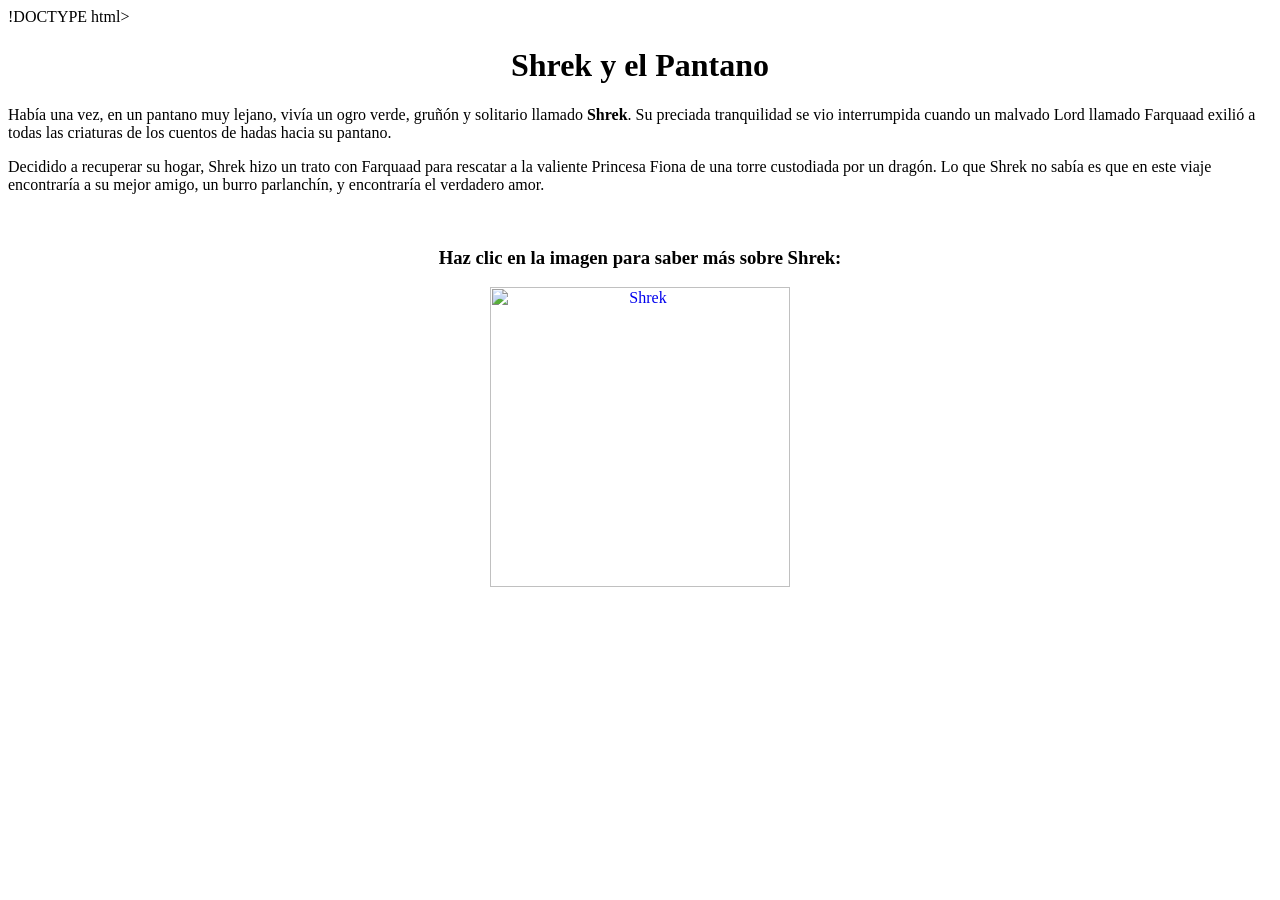
==== lab-jquery/index.html @ b7e017b9 "Add index.html for Shrek story page Premisa de Shrek" ====
!DOCTYPE html>
<html lang="es">
<head>
    <meta charset="UTF-8">
    <title>La Historia de Shrek</title>
</head>
<body>

    <center>
        <h1>Shrek y el Pantano</h1>
    </center>

    <p>Había una vez, en un pantano muy lejano, vivía un ogro verde, gruñón y solitario llamado <strong>Shrek</strong>. Su preciada tranquilidad se vio interrumpida cuando un malvado Lord llamado Farquaad exilió a todas las criaturas de los cuentos de hadas hacia su pantano.</p>

    <p>Decidido a recuperar su hogar, Shrek hizo un trato con Farquaad para rescatar a la valiente Princesa Fiona de una torre custodiada por un dragón. Lo que Shrek no sabía es que en este viaje encontraría a su mejor amigo, un burro parlanchín, y encontraría el verdadero amor.</p>

    <br>
    
    <center>
        <h3>Haz clic en la imagen para saber más sobre Shrek:</h3>
        
        <!-- Etiqueta para mostrar una imagen que funciona como enlace -->
        <a href="https://es.wikipedia.org/wiki/Shrek_(franquicia)" target="_blank">
            <img src="https://share.google/CZccfalqWhhPxcMbK" alt="Shrek" width="300">
        </a>
    </center>

</body>
  </html>
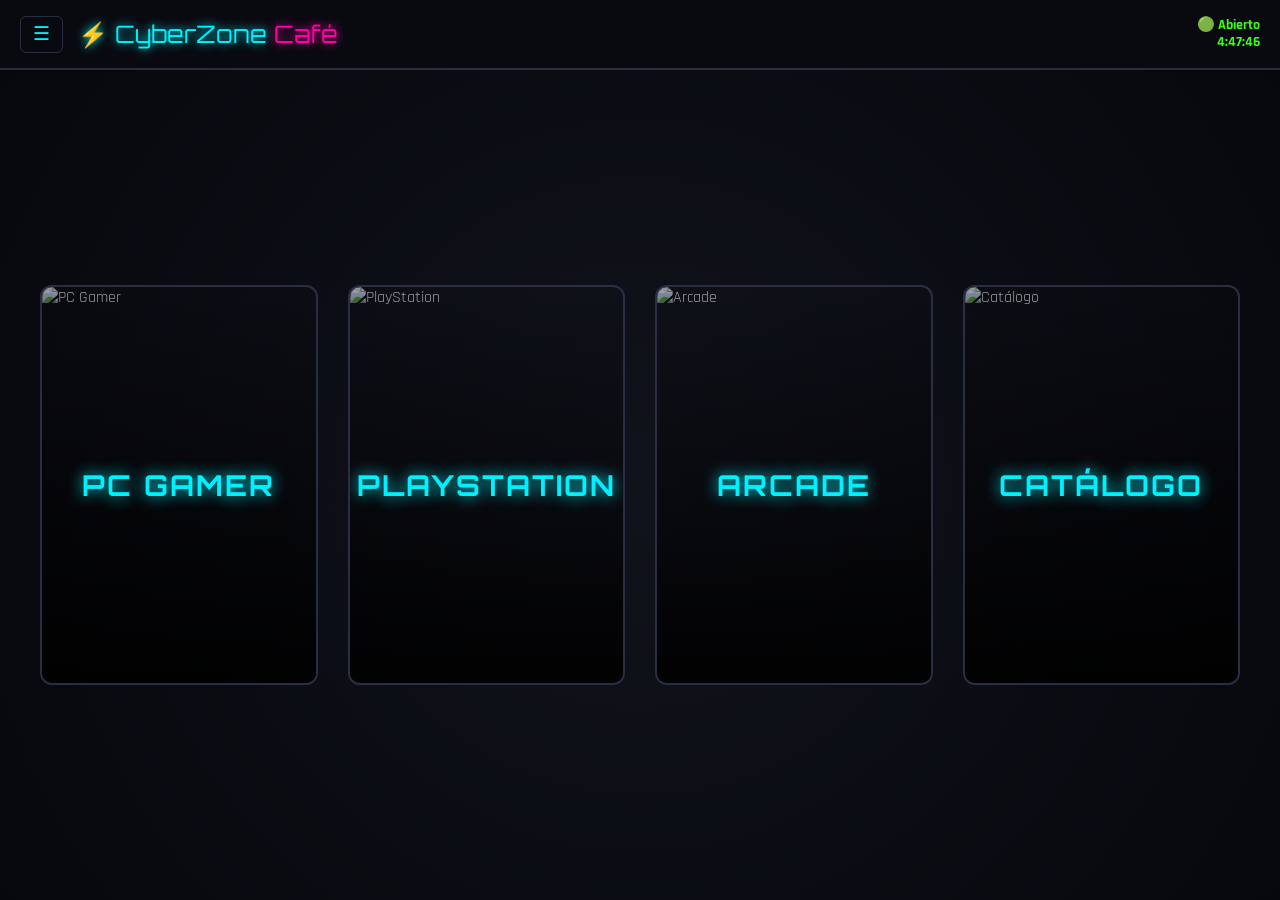
==== commit 28c22f48: "Update index.html" ====
--- a/lab-jquery/index.html
+++ b/lab-jquery/index.html
@@ -1,30 +1,783 @@
-!DOCTYPE html>
+<!DOCTYPE html>
 <html lang="es">
 <head>
-    <meta charset="UTF-8">
-    <title>La Historia de Shrek</title>
+  <meta charset="UTF-8">
+  <meta name="viewport" content="width=device-width, initial-scale=1.0">
+  <title>CyberZone Café | Reservas</title>
+  
+  <!-- Fuentes de Google -->
+  <link href="https://fonts.googleapis.com/css2?family=Orbitron:wght@700;900&family=Rajdhani:wght@500;600;700&display=swap" rel="stylesheet">
+  
+  <!-- jQuery (CDN) - Cargado en el HEAD como indica la rúbrica -->
+  <script src="https://code.jquery.com/jquery-3.7.1.min.js"></script>
+
+  <style>
+    /* =========================================
+       VARIABLES Y ESTILOS BASE
+       ========================================= */
+    :root {
+      --bg: #07080d;
+      --panel-bg: #11131c;
+      --card-bg: #1a1d2b;
+      --border: #2a2e42;
+      --cyan: #00f0ff;
+      --magenta: #ff00aa;
+      --green: #39ff14;
+      --yellow: #ffd700;
+      --text: #ffffff;
+      --muted: #8b8e9f;
+    }
+
+    * { box-sizing: border-box; margin: 0; padding: 0; }
+    
+    body { 
+      background: var(--bg); color: var(--text); font-family: 'Rajdhani', sans-serif; 
+      height: 100vh; overflow: hidden; display: flex; flex-direction: column;
+    }
+    
+    h1, h2, h3 { font-family: 'Orbitron', sans-serif; }
+    button { font-family: 'Rajdhani', sans-serif; cursor: pointer; transition: 0.3s; }
+
+    /* =========================================
+       NAVBAR
+       ========================================= */
+    #navbar { 
+      height: 70px; background: #090a10; border-bottom: 2px solid var(--border); 
+      display: flex; justify-content: space-between; align-items: center; padding: 0 20px; flex-shrink: 0; position: relative; z-index: 100;
+    }
+    .nav-left { display: flex; align-items: center; gap: 15px; }
+    .hamburger { background: transparent; border: 1px solid var(--border); color: var(--cyan); font-size: 1.2rem; padding: 5px 12px; border-radius: 6px; }
+    .hamburger:hover { background: var(--card-bg); }
+    .logo { font-family: 'Orbitron'; font-size: 1.5rem; color: var(--cyan); text-shadow: 0 0 10px var(--cyan); }
+    .logo span { color: var(--magenta); text-shadow: 0 0 10px var(--magenta); }
+    .status-indicator { color: var(--green); font-size: 0.9rem; text-align: right; line-height: 1.2; font-weight: 700; }
+
+    /* MENU HAMBURGUESA */
+    .mobile-menu { 
+      display: none; position: absolute; top: 70px; left: 20px; 
+      background: var(--panel-bg); border: 1px solid var(--cyan); 
+      border-radius: 8px; width: 220px; z-index: 200; box-shadow: 0 0 20px rgba(0,240,255,0.2);
+    }
+    .mobile-menu.active { display: block; }
+    .mobile-menu a { display: block; padding: 12px 15px; color: var(--text); text-decoration: none; border-bottom: 1px solid var(--border); font-weight: 600; }
+    .mobile-menu a:hover { background: var(--card-bg); color: var(--cyan); }
+    .menu-dropdown { position: relative; }
+    .dropdown-content { display: none; background: #000; padding-left: 15px; }
+    .menu-dropdown:hover .dropdown-content { display: block; }
+    .dropdown-content a { font-size: 0.9rem; border-bottom: none; color: var(--muted); }
+
+    /* =========================================
+       SELECTOR CENTRAL CON IMÁGENES
+       ========================================= */
+    .main-selector {
+      flex: 1; display: flex; justify-content: center; align-items: center; gap: 30px; padding: 40px;
+      background: radial-gradient(circle at center, #11131c 0%, #07080d 100%);
+    }
+    .selector-card {
+      width: 280px; height: 400px; border-radius: 12px; overflow: hidden; position: relative;
+      cursor: pointer; border: 2px solid var(--border); transition: 0.4s;
+    }
+    .selector-card img { width: 100%; height: 100%; object-fit: cover; opacity: 0.6; transition: 0.4s; }
+    .selector-card:hover { transform: translateY(-10px); border-color: var(--cyan); box-shadow: 0 0 30px rgba(0,240,255,0.4); }
+    .selector-card:hover img { opacity: 1; transform: scale(1.05); }
+    .selector-overlay {
+      position: absolute; inset: 0; display: flex; justify-content: center; align-items: center;
+      background: linear-gradient(to top, rgba(0,0,0,0.9), transparent);
+    }
+    .selector-overlay h2 { color: var(--cyan); font-size: 1.8rem; text-shadow: 0 0 15px var(--cyan); letter-spacing: 2px; }
+
+    /* =========================================
+       DASHBOARD (VISTA INTERNA)
+       ========================================= */
+    .dashboard-container {
+      flex: 1; display: grid; grid-template-columns: 1fr 380px; gap: 15px; padding: 15px; overflow: hidden;
+    }
+    .btn-back { background: transparent; border: 1px solid var(--muted); color: #fff; padding: 5px 10px; border-radius: 4px; margin-bottom: 10px; width: fit-content; }
+    .btn-back:hover { border-color: var(--cyan); color: var(--cyan); }
+
+    .panel { background: var(--panel-bg); border: 1px solid var(--border); border-radius: 12px; padding: 15px; display: flex; flex-direction: column; overflow: hidden; }
+    .panel h2 { font-size: 1.1rem; margin-bottom: 10px; color: #fff; }
+
+    .promo-banner { background: linear-gradient(90deg, #ff00aa33, #00f0ff33); border: 1px solid var(--magenta); color: #fff; padding: 8px 15px; border-radius: 8px; text-align: center; font-weight: 600; margin-bottom: 10px; font-size: 0.9rem; }
+    .platform-promo { background: var(--card-bg); border-left: 4px solid var(--yellow); padding: 8px 15px; border-radius: 4px; margin-bottom: 15px; font-size: 0.85rem; color: #ccc; }
+    .platform-promo strong { color: var(--yellow); }
+
+    .panel-header { display: flex; justify-content: space-between; align-items: center; margin-bottom: 10px; flex-wrap: wrap; gap: 10px; }
+    .search-box input { background: var(--card-bg); border: 1px solid var(--border); color: #fff; padding: 8px 15px; border-radius: 20px; width: 200px; outline: none; }
+
+    /* FILTROS DE GÉNERO */
+    .filter-tabs { display: flex; gap: 8px; margin-bottom: 15px; flex-wrap: wrap; }
+    .tab { background: var(--card-bg); border: 1px solid var(--border); color: var(--muted); padding: 5px 15px; border-radius: 20px; font-weight: 600; font-size: 0.85rem; }
+    .tab:hover { border-color: var(--cyan); color: var(--cyan); }
+    .tab.active { background: var(--cyan); color: #000; border-color: var(--cyan); box-shadow: 0 0 10px rgba(0,240,255,0.4); }
+
+    .game-grid { display: grid; grid-template-columns: repeat(auto-fill, minmax(160px, 1fr)); gap: 15px; overflow-y: auto; padding-right: 5px; }
+    .game-grid::-webkit-scrollbar { width: 6px; }
+    .game-grid::-webkit-scrollbar-thumb { background: var(--border); border-radius: 10px; }
+
+    /* CARDS (Máquinas y Juegos) */
+    .card { background: var(--card-bg); border-radius: 8px; overflow: hidden; border: 1px solid var(--border); position: relative; transition: 0.3s; display: flex; flex-direction: column; }
+    .card:hover { transform: translateY(-3px); border-color: var(--cyan); }
+    .card img { width: 100%; height: 180px; object-fit: cover; }
+    .card-info { padding: 10px; flex: 1; display: flex; flex-direction: column; }
+    .card-info h3 { font-size: 0.9rem; margin-bottom: 4px; }
+    .card-info p { font-size: 0.8rem; color: var(--muted); margin-bottom: 10px; }
+
+    /* ETIQUETAS EN CATÁLOGO */
+    .platform-tag { position: absolute; top: 8px; right: 8px; background: #000; border: 1px solid var(--cyan); color: var(--cyan); font-size: 0.7rem; padding: 2px 6px; border-radius: 4px; font-weight: 700; z-index: 10; }
+    .genre-badge { background: #2a2e42; color: #fff; padding: 2px 8px; border-radius: 4px; font-size: 0.7rem; display: inline-block; margin-bottom: 8px; width: fit-content; text-transform: uppercase; }
+
+    .status-badge { position: absolute; top: 8px; right: 8px; padding: 3px 8px; border-radius: 4px; font-size: 0.7rem; font-weight: 800; text-transform: uppercase; }
+    .status-libre { background: var(--green); color: #000; box-shadow: 0 0 10px var(--green); }
+    .status-ocupado { background: #ff5252; color: #fff; box-shadow: 0 0 10px #ff5252; }
+
+    .btn-play { width: 100%; padding: 8px; background: transparent; border: 1px solid var(--cyan); color: var(--cyan); border-radius: 4px; font-weight: 700; margin-top: auto; }
+    .btn-play:hover:not(:disabled) { background: var(--cyan); color: #000; }
+    .btn-play:disabled { border-color: #444; color: #666; cursor: not-allowed; background: #222; }
+
+    /* SIDEBAR BITÁCORA */
+    .sidebar { display: flex; flex-direction: column; height: 100%; overflow: hidden; }
+    .resumen-panel { flex: 1; }
+    .resumen-lista { list-style: none; overflow-y: auto; flex: 1; }
+    .resumen-lista::-webkit-scrollbar { width: 4px; }
+    .resumen-lista::-webkit-scrollbar-thumb { background: var(--border); }
+
+    .log-item { background: var(--card-bg); border: 1px solid var(--border); border-radius: 8px; padding: 12px; margin-bottom: 10px; border-left: 4px solid var(--cyan); }
+    .log-item h4 { font-size: 0.95rem; color: #fff; margin-bottom: 4px; display: flex; justify-content: space-between; }
+    .log-item .user { font-size: 0.85rem; color: var(--magenta); font-weight: bold; margin-bottom: 6px; }
+    .log-item .details { font-size: 0.8rem; color: var(--muted); margin-bottom: 8px; }
+    .log-item .timer-box { background: #000; padding: 6px 10px; border-radius: 4px; font-family: monospace; font-size: 0.9rem; text-align: center; color: var(--yellow); border: 1px solid var(--border); }
+    .log-item .timer-box.activo { color: var(--green); border-color: var(--green); }
+    .log-item .timer-box.espera { color: var(--cyan); }
+    .log-item .timer-box.terminado { color: #ff5252; border-color: #ff5252; }
+
+    /* MODAL */
+    .modal-overlay { position: fixed; inset: 0; background: rgba(0,0,0,0.85); backdrop-filter: blur(4px); display: flex; justify-content: center; align-items: center; z-index: 1000; padding: 15px;}
+    .modal-box { background: var(--panel-bg); border: 1px solid var(--cyan); border-radius: 12px; padding: 25px; width: 100%; max-width: 400px; position: relative; max-height: 90vh; overflow-y: auto; }
+    .modal-close { position: absolute; top: 15px; right: 15px; background: transparent; border: none; color: #fff; font-size: 1.5rem; cursor: pointer; }
+    .modal-box h2 { font-size: 1.2rem; margin-bottom: 15px; color: var(--cyan); }
+    .form-group { margin-bottom: 15px; display: flex; flex-direction: column; gap: 5px; }
+    .form-row { display: flex; gap: 10px; }
+    .form-row .form-group { flex: 1; }
+    .form-group label { font-size: 0.85rem; color: var(--muted); font-weight: 700; }
+    .form-group input, .form-group select { background: var(--card-bg); border: 1px solid var(--border); color: #fff; padding: 10px; border-radius: 6px; outline: none; font-family: 'Rajdhani'; }
+    .form-group input:focus, .form-group select:focus { border-color: var(--cyan); }
+
+    /* ESTILOS DE ERROR EN EL MODAL */
+    .error-msg { color: #ff5252; font-size: 0.8rem; display: none; font-weight: 600; margin-top: 2px; }
+    .input-error { border-color: #ff5252 !important; box-shadow: 0 0 10px rgba(255,82,82,0.3) !important; }
+
+    .modal-actions { display: flex; gap: 10px; margin-top: 20px; }
+    .modal-actions button { flex: 1; padding: 10px; border-radius: 6px; font-weight: 700; }
+    .btn-secondary { background: transparent; border: 1px solid var(--muted); color: #fff; }
+    .btn-primary { background: var(--cyan); border: none; color: #000; }
+
+    /* TOAST */
+    .toast { position: fixed; top: 20px; right: 20px; background: #0a2a0a; border: 1px solid var(--green); border-radius: 8px; padding: 15px 20px; display: flex; align-items: center; gap: 15px; z-index: 2000; }
+    .toast-icon { background: var(--green); color: #000; width: 30px; height: 30px; border-radius: 50%; display: flex; justify-content: center; align-items: center; font-weight: bold; }
+    .toast-content strong { color: var(--green); font-size: 0.95rem; }
+
+    /* =========================================
+       MEDIA QUERIES (RESPONSIVE)
+       ========================================= */
+    @media (max-width: 1024px) {
+      body { height: auto; overflow-y: auto; overflow-x: hidden; }
+      .dashboard-container { grid-template-columns: 1fr; height: auto; overflow: visible; }
+      .sidebar { height: auto; overflow: visible; }
+      .game-grid { overflow-y: visible; max-height: none; }
+      .resumen-lista { overflow-y: visible; max-height: none; }
+      .main-selector { flex-wrap: wrap; padding: 20px; height: auto; }
+      .selector-card { width: 45%; height: 250px; }
+    }
+
+    @media (max-width: 768px) {
+      .nav-left .logo { font-size: 1.2rem; }
+      .nav-right .status-indicator { font-size: 0.8rem; }
+      .selector-card { width: 100%; height: 200px; }
+      .panel-header { flex-direction: column; align-items: flex-start; }
+      .search-box input { width: 100%; }
+      .modal-box { padding: 15px; }
+      .form-row { flex-direction: column; gap: 0; }
+      .toast { width: calc(100% - 40px); left: 20px; right: 20px; top: 10px; }
+    }
+  </style>
 </head>
 <body>
 
-    <center>
-        <h1>Shrek y el Pantano</h1>
-    </center>
-
-    <p>Había una vez, en un pantano muy lejano, vivía un ogro verde, gruñón y solitario llamado <strong>Shrek</strong>. Su preciada tranquilidad se vio interrumpida cuando un malvado Lord llamado Farquaad exilió a todas las criaturas de los cuentos de hadas hacia su pantano.</p>
-
-    <p>Decidido a recuperar su hogar, Shrek hizo un trato con Farquaad para rescatar a la valiente Princesa Fiona de una torre custodiada por un dragón. Lo que Shrek no sabía es que en este viaje encontraría a su mejor amigo, un burro parlanchín, y encontraría el verdadero amor.</p>
-
-    <br>
+  <!-- NAVBAR -->
+  <header id="navbar">
+    <div class="nav-left">
+      <button class="hamburger" id="hamburger">☰</button>
+      <div class="logo">⚡ CyberZone <span>Café</span></div>
+    </div>
+
+    <!-- Menú Hamburguesa -->
+    <nav class="mobile-menu" id="mobileMenu">
+      <a href="#" class="menu-link" data-section="inicio">🏠 Inicio</a>
+      <a href="#" class="menu-link" data-section="catalogo">🛒 Catálogo de Juegos</a>
+      <div class="menu-dropdown">
+        <a href="#" class="menu-link">✉️ Contacto ▼</a>
+        <div class="dropdown-content">
+          <a href="#">Facebook</a>
+          <a href="#">Instagram</a>
+          <a href="#">WhatsApp</a>
+          <a href="#">TikTok</a>
+        </div>
+      </div>
+    </nav>
+
+    <div class="nav-right">
+      <div class="status-indicator">🟢 Abierto <br><span id="reloj">00:00:00</span></div>
+    </div>
+  </header>
+
+  <!-- SELECTOR CENTRAL -->
+  <section class="main-selector" id="mainSelector">
+    <div class="selector-card" data-platform="pc">
+      <img src="https://images.unsplash.com/photo-1587202372775-e229f172b9d7?w=600" alt="PC Gamer">
+      <div class="selector-overlay"><h2>PC GAMER</h2></div>
+    </div>
+    <div class="selector-card" data-platform="play">
+      <img src="https://images.unsplash.com/photo-1607853202273-797f1c22a38e?w=600" alt="PlayStation">
+      <div class="selector-overlay"><h2>PLAYSTATION</h2></div>
+    </div>
+    <div class="selector-card" data-platform="arcade">
+      <img src="https://images.unsplash.com/photo-1511512578047-dfb367046420?w=600" alt="Arcade">
+      <div class="selector-overlay"><h2>ARCADE</h2></div>
+    </div>
+    <div class="selector-card" data-platform="catalogo">
+      <img src="https://images.unsplash.com/photo-1552820728-8b83bb6b773f?w=600" alt="Catálogo">
+      <div class="selector-overlay"><h2>CATÁLOGO</h2></div>
+    </div>
+  </section>
+
+  <!-- DASHBOARD -->
+  <main class="dashboard-container" id="dashboardContainer" style="display:none;">
     
-    <center>
-        <h3>Haz clic en la imagen para saber más sobre Shrek:</h3>
+    <section class="panel main-panel">
+      <button id="btnVolver" class="btn-back">⬅ Volver al menú principal</button>
+      
+      <div class="promo-banner">
+        🎉 ¡Celebra tu cumpleaños con nosotros! Presenta tu CI y obtén <strong>5 HORAS GRATIS</strong>.
+      </div>
+
+      <div class="panel-header">
+        <h2 id="section-title">Máquinas PC Gamer</h2>
+        <div class="search-box" id="searchContainer" style="display:none;">
+          <input type="text" id="searchGame" placeholder="🔍 Buscar juego...">
+        </div>
+      </div>
+
+      <div class="filter-tabs" id="filterContainer" style="display:none;">
+        <button class="tab active" data-genre="all">Todos</button>
+        <button class="tab" data-genre="fps">FPS</button>
+        <button class="tab" data-genre="moba">MOBA</button>
+        <button class="tab" data-genre="rpg">RPG</button>
+        <button class="tab" data-genre="deportes">Deportes</button>
+        <button class="tab" data-genre="accion">Acción</button>
+        <button class="tab" data-genre="battle">Battle Royale</button>
+        <button class="tab" data-genre="arcade">Arcade / Retro</button>
+      </div>
+
+      <div class="platform-promo" id="platformPromo"></div>
+      <div class="game-grid" id="contentGrid"></div>
+    </section>
+
+    <aside class="sidebar">
+      <section class="panel resumen-panel">
+        <h2>📋 Bitácora de Reservas</h2>
+        <ul id="bitacoraLista" class="resumen-lista">
+          <li class="empty">No hay reservas activas</li>
+        </ul>
+      </section>
+    </aside>
+  </main>
+
+  <!-- MODAL DE RESERVA -->
+  <div id="modalReserva" class="modal-overlay" style="display:none">
+    <div class="modal-box">
+      <button class="modal-close" id="modalClose">×</button>
+      <h2 id="modalTitle">Alquilar Máquina</h2>
+      
+      <div class="form-group">
+        <label>Nombre de la persona:</label>
+        <input type="text" id="inputNombre" placeholder="Ej. Juan Pérez">
+        <small id="errorNombre" class="error-msg">Solo se permiten letras y espacios.</small>
+      </div>
+
+      <!-- CONTROLES EXTRA (Solo para PlayStation) -->
+      <div class="form-group" id="controlesGroup" style="display:none;">
+        <label>Cantidad de Controles (Máx 4):</label>
+        <select id="selectControles">
+          <option value="1">1 Control (Incluido)</option>
+          <option value="2">2 Controles (+ BOB 5)</option>
+          <option value="3">3 Controles (+ BOB 10)</option>
+          <option value="4">4 Controles (+ BOB 15)</option>
+        </select>
+      </div>
+
+      <div class="form-row">
+        <div class="form-group">
+          <label>Hora de inicio:</label>
+          <select id="selectHoraInicio">
+            <option value="14:00">14:00</option>
+            <option value="15:00">15:00</option>
+            <option value="16:00">16:00</option>
+            <option value="17:00">17:00</option>
+            <option value="18:00">18:00</option>
+            <option value="19:00">19:00</option>
+            <option value="20:00">20:00</option>
+            <option value="21:00">21:00</option>
+          </select>
+        </div>
+        <div class="form-group">
+          <label>Horas a reservar (1-5):</label>
+          <input type="number" id="inputHorasReserva" value="1" min="1" max="5">
+          <small id="errorHoras" class="error-msg">Máximo 5 horas.</small>
+        </div>
+      </div>
+
+      <div class="form-group">
+        <label>Combo Snacks (Opcional):</label>
+        <select id="selectComboReserva">
+          <option value="0">Sin combo</option>
+          <option value="20">Combo 1 (Gaseosa + Snacks) - BOB 20</option>
+          <option value="35">Combo 2 (Hamburguesa + Bebida) - BOB 35</option>
+        </select>
+      </div>
+
+      <div class="modal-actions">
+        <button class="btn-secondary" id="btnCancelarModal">Cancelar</button>
+        <button class="btn-primary" id="btnConfirmarReserva">Confirmar Reserva</button>
+      </div>
+    </div>
+  </div>
+
+  <!-- TOAST ALERT -->
+  <div id="toastAlert" class="toast" style="display:none">
+    <div class="toast-icon">✓</div>
+    <div class="toast-content">
+      <strong>¡Reserva exitosa!</strong>
+      <p id="toastMsg">Máquina reservada.</p>
+    </div>
+  </div>
+
+  <!-- =========================================
+       LÓGICA DE JQUERY
+       ========================================= -->
+  <script>
+    $(document).ready(function() {
+      
+      // BASE DE DATOS
+      const db = {
+        pc: {
+          nombre: "PC Gamer",
+          promo: "🔥 <strong>2x1 en horas</strong> los días Martes de 14:00 a 18:00.",
+          maquinas: [
+            { id: "pc-1", nombre: "Estación 01 - RTX 4060", precio: 15, img: "https://images.unsplash.com/photo-1587202372775-e229f172b9d7?w=400" },
+            { id: "pc-2", nombre: "Estación 02 - RTX 4060", precio: 15, img: "https://images.unsplash.com/photo-1593305841991-05c297ba4575?w=400" },
+            { id: "pc-3", nombre: "Estación 03 - RTX 4070", precio: 20, img: "https://images.unsplash.com/photo-1542751371-adc38448a05e?w=400" },
+            { id: "pc-4", nombre: "Estación 04 - RTX 4070", precio: 20, img: "https://images.unsplash.com/photo-1552820728-8b83bb6b773f?w=400" }
+          ]
+        },
+        play: {
+          nombre: "PlayStation",
+          promo: "🎮 <strong>Jueves de torneo:</strong> Gana 1 hora gratis si vences al staff.",
+          maquinas: [
+            { id: "ps5-1", nombre: "Consola PS5 #1", precio: 20, img: "https://images.unsplash.com/photo-1607853202273-797f1c22a38e?w=400" },
+            { id: "ps5-2", nombre: "Consola PS5 #2", precio: 20, img: "https://images.unsplash.com/photo-1607853202273-797f1c22a38e?w=400" },
+            { id: "ps4-1", nombre: "Consola PS4 #1", precio: 15, img: "https://images.unsplash.com/photo-1507457379470-08b800bebc67?w=400" },
+            { id: "ps4-2", nombre: "Consola PS4 #2", precio: 15, img: "https://images.unsplash.com/photo-1507457379470-08b800bebc67?w=400" }
+          ]
+        },
+        arcade: {
+          nombre: "Arcade",
+          promo: "🕹️ <strong>Viernes Locos:</strong> 10 fichas extra por cada hora de alquiler.",
+          maquinas: [
+            { id: "arc-1", nombre: "Máquina Arcade Retro", precio: 10, img: "https://images.unsplash.com/photo-1511512578047-dfb367046420?w=400" },
+            { id: "arc-2", nombre: "Máquina Arcade Baile", precio: 12, img: "https://images.unsplash.com/photo-1552820728-8b83bb6b773f?w=400" }
+          ]
+        },
+        catalogo: {
+          nombre: "Catálogo",
+          juegos: [
+            { nombre: "Valorant", genero: "fps", plataforma: "pc", img: "https://cdn.cloudflare.steamstatic.com/steam/apps/1172470/header.jpg" },
+            { nombre: "League of Legends", genero: "moba", plataforma: "pc", img: "https://cdn.cloudflare.steamstatic.com/steam/apps/1269260/header.jpg" },
+            { nombre: "CS:GO 2", genero: "fps", plataforma: "pc", img: "https://cdn.cloudflare.steamstatic.com/steam/apps/730/header.jpg" },
+            { nombre: "GTA V", genero: "accion", plataforma: "pc", img: "https://cdn.cloudflare.steamstatic.com/steam/apps/271590/header.jpg" },
+            { nombre: "Elden Ring", genero: "rpg", plataforma: "pc", img: "https://cdn.cloudflare.steamstatic.com/steam/apps/1245620/header.jpg" },
+            { nombre: "Fortnite", genero: "battle", plataforma: "pc", img: "https://cdn.cloudflare.steamstatic.com/steam/apps/1517290/header.jpg" },
+            { nombre: "God of War", genero: "accion", plataforma: "ps4/ps5", img: "https://cdn.cloudflare.steamstatic.com/steam/apps/2322010/header.jpg" },
+            { nombre: "Spider-Man 2", genero: "accion", plataforma: "ps5", img: "https://cdn.cloudflare.steamstatic.com/steam/apps/2651280/header.jpg" },
+            { nombre: "EA FC 24", genero: "deportes", plataforma: "ps4/ps5", img: "https://cdn.cloudflare.steamstatic.com/steam/apps/2195250/header.jpg" },
+            { nombre: "Warzone", genero: "battle", plataforma: "ps4/ps5", img: "https://cdn.cloudflare.steamstatic.com/steam/apps/1938090/header.jpg" },
+            { nombre: "Street Fighter 6", genero: "accion", plataforma: "arcade", img: "https://cdn.cloudflare.steamstatic.com/steam/apps/1364780/header.jpg" },
+            { nombre: "Tekken 8", genero: "accion", plataforma: "arcade", img: "https://cdn.cloudflare.steamstatic.com/steam/apps/1778820/header.jpg" },
+            { nombre: "Pac-Man", genero: "arcade", plataforma: "arcade", img: "https://upload.wikimedia.org/wikipedia/en/thumb/6/6c/Pac-Man_Coverart.jpg/220px-Pac-Man_Coverart.jpg" },
+            { nombre: "Metal Slug", genero: "arcade", plataforma: "arcade", img: "https://cdn.cloudflare.steamstatic.com/steam/apps/366250/header.jpg" }
+          ]
+        }
+      };
+
+      let currentPlatform = 'pc';
+      let reservas = []; 
+      let maquinaSeleccionada = null;
+      let currentGenre = 'all';
+
+      // RELOJ Y TIEMPO
+      setInterval(() => {
+        $('#reloj').text(new Date().toLocaleTimeString('es-ES'));
+        actualizarEstadoMaquinasYTimers(); 
+      }, 1000);
+
+      function stringToDate(horaStr) {
+        const [h, m] = horaStr.split(':');
+        const d = new Date();
+        d.setHours(h, m, 0, 0);
+        return d;
+      }
+
+      // NAVEGACIÓN
+      $('.selector-card').click(function() {
+        currentPlatform = $(this).data('platform');
+        currentGenre = 'all';
+        $('#mainSelector').fadeOut(200);
+        setTimeout(() => {
+          $('#dashboardContainer').fadeIn(200);
+          renderPlatform(currentPlatform);
+        }, 200);
+      });
+
+      $('#btnVolver').click(function() {
+        $('#dashboardContainer').fadeOut(200);
+        setTimeout(() => { $('#mainSelector').fadeIn(200); }, 200);
+      });
+
+      $('#hamburger').click(function(e) {
+        e.stopPropagation();
+        $('#mobileMenu').toggleClass('active');
+      });
+      $(document).click(function(e) {
+        if (!$(e.target).closest('#mobileMenu, #hamburger').length) {
+          $('#mobileMenu').removeClass('active');
+        }
+      });
+
+      $('.menu-link[data-section="inicio"]').click(function(e) {
+        e.preventDefault();
+        $('#dashboardContainer').fadeOut(200);
+        setTimeout(() => { $('#mainSelector').fadeIn(200); }, 200);
+        $('#mobileMenu').removeClass('active');
+      });
+
+      $('.menu-link[data-section="catalogo"]').click(function(e) {
+        e.preventDefault();
+        currentPlatform = 'catalogo';
+        currentGenre = 'all';
+        $('#mainSelector').fadeOut(200);
+        setTimeout(() => { $('#dashboardContainer').fadeIn(200); renderPlatform('catalogo'); }, 200);
+        $('#mobileMenu').removeClass('active');
+      });
+
+      // RENDERIZADO
+      function renderPlatform(platform) {
+        if(platform === 'catalogo') {
+          $('#section-title').text("Catálogo General de Juegos");
+          $('#platformPromo').hide();
+          $('#searchContainer').show();
+          $('#filterContainer').show();
+          $('.filter-tabs .tab').removeClass('active');
+          $('.filter-tabs .tab[data-genre="all"]').addClass('active');
+          renderCatalogo();
+        } else {
+          const data = db[platform];
+          $('#section-title').text(`Alquiler de ${data.nombre}`);
+          $('#platformPromo').html(data.promo).show();
+          $('#searchContainer').hide();
+          $('#filterContainer').hide();
+          renderMaquinas();
+        }
+      }
+
+      function renderCatalogo() {
+        const allGames = db.catalogo.juegos;
+        let html = '';
+
+        const filtered = allGames.filter(juego => {
+          const matchGenre = currentGenre === 'all' || juego.genero === currentGenre;
+          const matchSearch = juego.nombre.toLowerCase().includes($('#searchGame').val().toLowerCase());
+          return matchGenre && matchSearch;
+        });
+
+        if(filtered.length === 0) {
+          html = `<p style="color:var(--muted); grid-column: 1/-1; text-align:center; padding:20px;">No hay juegos con ese filtro.</p>`;
+        } else {
+          filtered.forEach(juego => {
+            const platTag = juego.plataforma.toUpperCase();
+            html += `
+              <div class="card">
+                <span class="platform-tag">${platTag}</span>
+                <img src="${juego.img}" alt="${juego.nombre}">
+                <div class="card-info">
+                  <h3>${juego.nombre}</h3>
+                  <span class="genre-badge">${juego.genero}</span>
+                </div>
+              </div>
+            `;
+          });
+        }
+        $('#contentGrid').html(html);
+      }
+
+      function renderMaquinas() {
+        const data = db[currentPlatform];
+        let html = '';
+        const ahora = new Date();
+
+        data.maquinas.forEach(maq => {
+          const reservaBloqueante = reservas.find(r => r.maquinaId === maq.id && r.endDate > ahora);
+          const isOcupada = reservaBloqueante ? true : false;
+          let statusText = "Libre";
+          let btnText = "Alquilar";
+
+          if(isOcupada) {
+            if(reservaBloqueante.startDate > ahora) {
+              statusText = "Reservado";
+              btnText = "Reservado";
+            } else {
+              statusText = "En Uso";
+              btnText = "En Uso";
+            }
+          }
+
+          html += `
+            <div class="card">
+              <span class="status-badge ${isOcupada ? 'status-ocupado' : 'status-libre'}">${statusText}</span>
+              <img src="${maq.img}" alt="${maq.nombre}">
+              <div class="card-info">
+                <h3>${maq.nombre}</h3>
+                <p>BOB ${maq.precio} / hora</p>
+                <button class="btn-play btn-alquilar" data-id="${maq.id}" data-nombre="${maq.nombre}" data-precio="${maq.precio}" data-type="${currentPlatform}" ${isOcupada ? 'disabled' : ''}>
+                  ${btnText}
+                </button>
+              </div>
+            </div>
+          `;
+        });
+        $('#contentGrid').html(html);
+      }
+
+      // FILTROS Y BÚSQUEDA
+      $('#filterContainer').on('click', '.tab', function() {
+        $('#filterContainer .tab').removeClass('active');
+        $(this).addClass('active');
+        currentGenre = $(this).data('genre');
+        renderCatalogo();
+      });
+
+      $('#searchGame').on('keyup', function() {
+        if(currentPlatform === 'catalogo') renderCatalogo();
+      });
+
+      // LÓGICA DE RESERVA Y VALIDACIÓN EN TIEMPO REAL (.on)
+      $('#contentGrid').on('click', '.btn-alquilar', function() {
+        maquinaSeleccionada = {
+          id: $(this).data('id'),
+          nombre: $(this).data('nombre'),
+          precio: $(this).data('precio'),
+          type: $(this).data('type')
+        };
+
+        $('#modalTitle').text(`Alquilar: ${maquinaSeleccionada.nombre}`);
         
-        <!-- Etiqueta para mostrar una imagen que funciona como enlace -->
-        <a href="https://es.wikipedia.org/wiki/Shrek_(franquicia)" target="_blank">
-            <img src="https://share.google/CZccfalqWhhPxcMbK" alt="Shrek" width="300">
-        </a>
-    </center>
-
+        $('#inputNombre').val('').removeClass('input-error');
+        $('#errorNombre').hide();
+        $('#inputHorasReserva').val('1').removeClass('input-error');
+        $('#errorHoras').hide();
+        $('#selectComboReserva').val('0');
+
+        if(maquinaSeleccionada.type === 'play') {
+          $('#controlesGroup').show();
+          $('#selectControles').val('1');
+        } else {
+          $('#controlesGroup').hide();
+        }
+
+        $('#modalReserva').fadeIn(200);
+      });
+
+      // VALIDACIÓN EN TIEMPO REAL: Nombre (usando .on('input'))
+      $('#inputNombre').on('input blur', function() {
+        const val = $(this).val().trim();
+        const soloLetras = /^[a-zA-ZáéíóúÁÉÍÓÚñÑ\s]+$/;
+        
+        if (val !== '' && !soloLetras.test(val)) {
+          $(this).addClass('input-error');
+          $('#errorNombre').text('Solo se permiten letras y espacios.').show();
+        } else {
+          $(this).removeClass('input-error');
+          $('#errorNombre').hide();
+        }
+      });
+
+      // VALIDACIÓN EN TIEMPO REAL: Horas (usando .on('input'))
+      $('#inputHorasReserva').on('input blur', function() {
+        const val = parseInt($(this).val());
+        
+        if (isNaN(val) || val < 1 || val > 5) {
+          $(this).addClass('input-error');
+          $('#errorHoras').text('Debes ingresar entre 1 y 5 horas.').show();
+        } else {
+          $(this).removeClass('input-error');
+          $('#errorHoras').hide();
+        }
+      });
+
+      // CONFIRMAR RESERVA
+      $('#btnConfirmarReserva').click(function() {
+        const nombrePersona = $('#inputNombre').val().trim();
+        const horaInicio = $('#selectHoraInicio').val();
+        const horas = parseInt($('#inputHorasReserva').val());
+        const comboVal = parseInt($('#selectComboReserva').val());
+        const comboText = $("#selectComboReserva option:selected").text();
+        
+        let controles = 1;
+        let extraControles = 0;
+        if(maquinaSeleccionada.type === 'play') {
+          controles = parseInt($('#selectControles').val());
+          extraControles = (controles - 1) * 5;
+        }
+
+        // VALIDACIÓN FINAL
+        const soloLetras = /^[a-zA-ZáéíóúÁÉÍÓÚñÑ\s]+$/;
+        let hasError = false;
+
+        if(!nombrePersona || !soloLetras.test(nombrePersona)) {
+          $('#inputNombre').addClass('input-error');
+          $('#errorNombre').text('El nombre es obligatorio y solo debe contener letras.').show();
+          hasError = true;
+        }
+
+        if(isNaN(horas) || horas < 1 || horas > 5) {
+          $('#inputHorasReserva').addClass('input-error');
+          $('#errorHoras').text('Las horas deben ser entre 1 y 5.').show();
+          hasError = true;
+        }
+
+        if(hasError) return;
+
+        const startDate = stringToDate(horaInicio);
+        const endDate = new Date(startDate.getTime() + horas * 60 * 60 * 1000);
+        
+        const ahora = new Date();
+        const yaReservada = reservas.find(r => r.maquinaId === maquinaSeleccionada.id && r.endDate > ahora);
+        if(yaReservada) {
+          alert("Lo sentimos, esta máquina acaba de ser reservada.");
+          $('#modalReserva').fadeOut(200);
+          renderMaquinas();
+          return;
+        }
+
+        const nuevaReserva = {
+          id: Date.now(),
+          maquinaId: maquinaSeleccionada.id,
+          maquinaNombre: maquinaSeleccionada.nombre,
+          persona: nombrePersona,
+          horaInicio: horaInicio,
+          startDate: startDate,
+          endDate: endDate,
+          combo: comboVal > 0 ? comboText.split('-')[0].trim() : null,
+          controles: controles,
+          extraControles: extraControles
+        };
+
+        reservas.push(nuevaReserva);
+        
+        $('#modalReserva').fadeOut(200);
+        $('#toastMsg').text(`Reserva para ${nombrePersona} confirmada.`);
+        $('#toastAlert').slideDown(300);
+        setTimeout(() => { $('#toastAlert').fadeOut(300); }, 3000);
+
+        renderMaquinas();
+        renderBitacora();
+      });
+
+      $('#modalClose, #btnCancelarModal').click(function() {
+        $('#modalReserva').fadeOut(200);
+      });
+
+      // BITÁCORA Y ACTUALIZACIÓN EN TIEMPO REAL
+      function renderBitacora() {
+        const $lista = $('#bitacoraLista');
+        $lista.empty();
+
+        if(reservas.length === 0) {
+          $lista.html('<li class="empty">No hay reservas activas</li>');
+          return;
+        }
+
+        reservas.sort((a, b) => a.startDate - b.startDate).forEach(res => {
+          const endStr = res.endDate.getHours().toString().padStart(2, '0') + ':' + res.endDate.getMinutes().toString().padStart(2, '0');
+          
+          let controlesHTML = "";
+          if(res.controles > 1) {
+            controlesHTML = `<br>🎮 ${res.controles} Controles (+BOB ${res.extraControles})`;
+          }
+
+          $lista.append(`
+            <li class="log-item" data-id="${res.id}">
+              <h4>${res.maquinaNombre}</h4>
+              <div class="user">👤 ${res.persona}</div>
+              <div class="details">
+                ⏰ ${res.horaInicio} a ${endStr} (${((res.endDate - res.startDate)/3600000)}h)
+                ${controlesHTML}
+                ${res.combo ? `<br>🍔 ${res.combo}` : ''}
+              </div>
+              <div class="timer-box" id="timer-${res.id}">Calculando...</div>
+            </li>
+          `);
+        });
+        actualizarEstadoMaquinasYTimers();
+      }
+
+      function actualizarEstadoMaquinasYTimers() {
+        const ahora = new Date();
+        let necesitaRenderMaquinas = false;
+
+        reservas.forEach(res => {
+          const $timer = $(`#timer-${res.id}`);
+          
+          if($timer.length > 0) {
+            if(ahora < res.startDate) {
+              const diff = res.startDate - ahora;
+              const mins = Math.floor(diff / 60000);
+              const secs = Math.floor((diff % 60000) / 1000);
+              $timer.removeClass('activo terminado').addClass('espera').html(`⏳ Empieza en: ${mins}m ${secs}s`);
+            } else if(ahora >= res.startDate && ahora < res.endDate) {
+              const diff = res.endDate - ahora;
+              const horas = Math.floor(diff / 3600000);
+              const mins = Math.floor((diff % 3600000) / 60000);
+              const secs = Math.floor((diff % 60000) / 1000);
+              $timer.removeClass('espera terminado').addClass('activo').html(`🟢 En juego: ${horas}h ${mins}m ${secs}s`);
+            } else {
+              $timer.removeClass('espera activo').addClass('terminado').html(`🔴 Finalizada`);
+            }
+          }
+
+          if(ahora >= res.endDate && !res.liberada) {
+            res.liberada = true;
+            necesitaRenderMaquinas = true;
+          }
+        });
+
+        if(necesitaRenderMaquinas && currentPlatform !== 'catalogo') {
+          renderMaquinas();
+        }
+      }
+
+      // Inicializar
+      renderMaquinas();
+    });
+  </script>
 </body>
-  </html>
-  
+</html>
